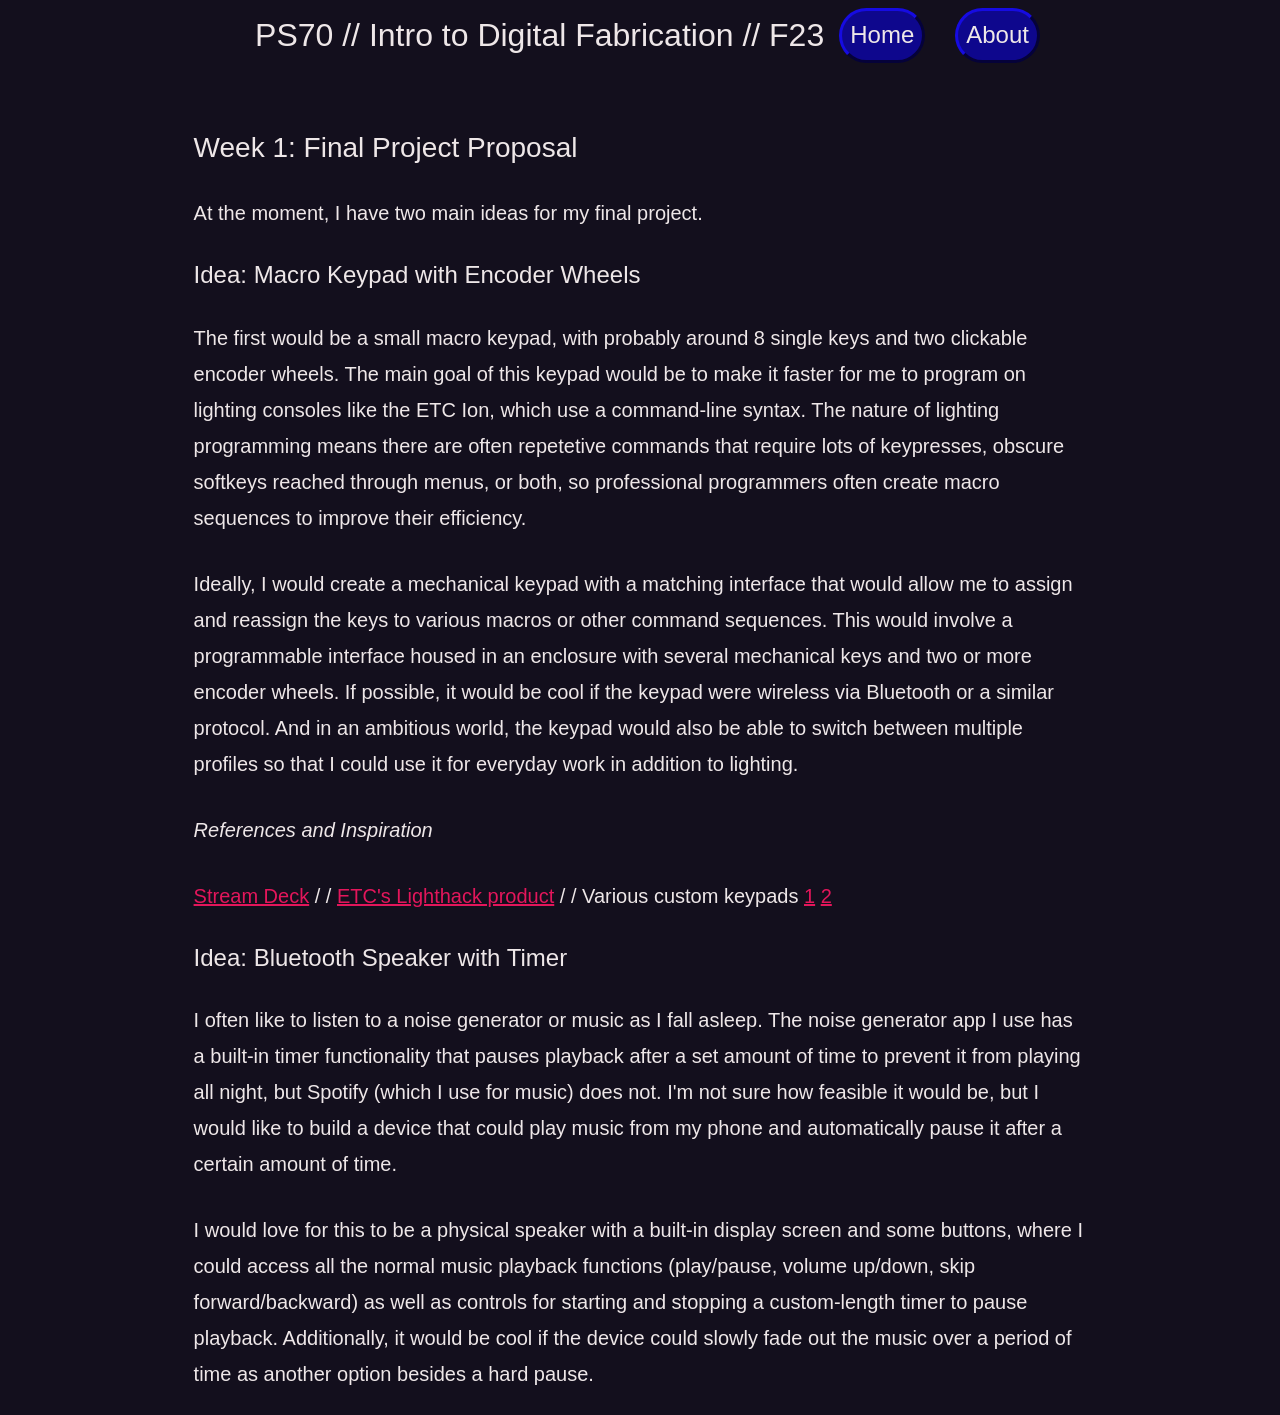
==== 01_intro/index.html @ b15eff0a "moved files to main repository" ====
<!DOCTYPE html>
<html lang="en">

<title>PS70: Intro to Digital Fabrication </title>
<link href="https://cdn.jsdelivr.net/npm/bootstrap@5.1.1/dist/css/bootstrap.min.css" rel="stylesheet">
<link href="../style.css" rel="stylesheet">


<nav class="navbar navbar-expand-sm navbar-dark" style="background-color: #130F1D; color: #EEE7E8;">
  <div style="align-items: center; justify-content: center;" class="container-fluid">
    <div class="flexrow">
      <h2 class="nav-title">PS70 // Intro to Digital Fabrication // F23</h2>
    </div>
    <div class="navbar-nav">
      <h4><a class="nav-link" href="../index.html">Home</a></h4>
      <h4><a class="nav-link" href="../about.html">About</a></h4>
    </div>
  </div>
</nav>

<body>
<xmp style="display:none;">
<div class="textcontainer">
<p class="margin">   </p>

<h3>Week 1: Final Project Proposal</h3>

<p class="margin">   </p>
At the moment, I have two main ideas for my final project.

<p class="margin">   </p>
<h4>Idea: Macro Keypad with Encoder Wheels</h4>

<p class="margin">   </p>
The first would be a small macro keypad, with probably around 8 single keys
and two clickable encoder wheels. The main goal of this keypad would be to make
it faster for me to program on lighting consoles like the ETC Ion, which use a
command-line syntax. The nature of lighting programming means there are often
repetetive commands that require lots of keypresses, obscure softkeys reached
through menus, or both, so professional programmers often create macro sequences
to improve their efficiency.

<p class="margin">   </p>
Ideally, I would create a mechanical keypad with a matching interface that would
allow me to assign and reassign the keys to various macros or other command
sequences. This would involve a programmable interface housed in an enclosure
with several mechanical keys and two or more encoder wheels. If possible, it
would be cool if the keypad were wireless via Bluetooth or a similar protocol.
And in an ambitious world, the keypad would also be able to switch between
multiple profiles so that I could use it for everyday work in addition
to lighting.

<p class="margin">   </p>
<em>References and Inspiration</em>

<p class="margin">   </p>
[Stream Deck](https://www.elgato.com/us/en/p/stream-deck-mk2-black) /
/ [ETC's Lighthack product](https://blog.etcconnect.com/2017/12/lighthack-community-supported-eos-project-kit) /
/ Various custom keypads [1](https://drop.com/buy/megalodon-dual-layer-knob-macro-pad) [2](https://www.aliexpress.com/i/3256803892812265.html?gatewayAdapt=4itemAdapt)

<p class="margin">   </p>
<p class="margin">   </p>
<h4>Idea: Bluetooth Speaker with Timer</h4>

<p class="margin">   </p>
I often like to listen to a noise generator or music as I fall asleep. The noise
generator app I use has a built-in timer functionality that pauses playback after
a set amount of time to prevent it from playing all night, but Spotify (which I
use for music) does not. I'm not sure how feasible it would be, but I would like
to build a device that could play music from my phone and automatically pause it
after a certain amount of time.

<p class="margin">   </p>
I would love for this to be a physical speaker with a built-in display screen and
some buttons, where I could access all the normal music playback functions
(play/pause, volume up/down, skip forward/backward) as well as controls for starting
and stopping a custom-length timer to pause playback. Additionally, it would be cool
if the device could slowly fade out the music over a period of time as another
option besides a hard pause.

</div>
</xmp>
</body>

<script src="../strapdown.js"></script>
<script src="https://cdn.jsdelivr.net/npm/bootstrap@5.0.2/dist/js/bootstrap.bundle.min.js" ></script>

</html>
---- style.css ----
body {
    font: 20px "Gill Sans", Verdana, sans-serif;
    line-height: 1.8;
    color: #EEE7E8;
    background-color: #130F1D;
    padding-top: 0px !important;
  }

.textcontainer {
  padding: 2% 10%;;
}

p {font-size: 16px;}
.margin {margin-bottom: 30px;}

a {
  color: #E3165B;
}

.container-fluid {
  padding: 0px;
  /*padding-bottom: 70px;*/
}

nav {
  background-color: #130F1D;
  color: #EEE7E8;
  padding: 50px 0px;
}

.navbar-nav {
  display: flex;
  justify-content: flex-start;
  gap: 30px;
}

.nav-title{
  margin-left: 15px;
  margin-right: 15px;
  color: #EEE7E8;
}

.nav-link {
  border: 3px outset #0E078D;
  border-radius: 40px;
  padding: 10px 30px;
  background-color: #0E078D;
  color: #EEE7E8;
  transition: 0.3s;
}

.nav-link:hover {
  border: 3px inset #E3165B;
  border-radius: 40px;
  padding: 10px 30px;
  background-color: #0E078D;
  transition: 0.3s;
}

#btn {
  border: 3px outset #0E078D;
  border-radius: 40px;
  padding: 10px 30px;
  background-color: #0E078D;
  color: #EEE7E8;
  transition: 0.3s;
}

#btn:hover {
  border: 3px inset #E3165B;
  border-radius: 40px;
  padding: 10px 30px;
  background-color: #0E078D;
  transition: 0.3s;
}

.row {
  margin: auto auto;
}

.flexrow {
  display: flex;
  justify-content: space-evenly;
}

.center-row {
  display: flex;
  justify-content: center;
}

code {
  background-color: #2d2b33;
  color: #EEE7E8;
  font-family: 'Courier New', Courier, monospace;
}

.caption {
  color: gray;
  font-size: 16px;
  text-align: center;
  font-style: italic;
}

#aboutme {
  padding: 20px;
}
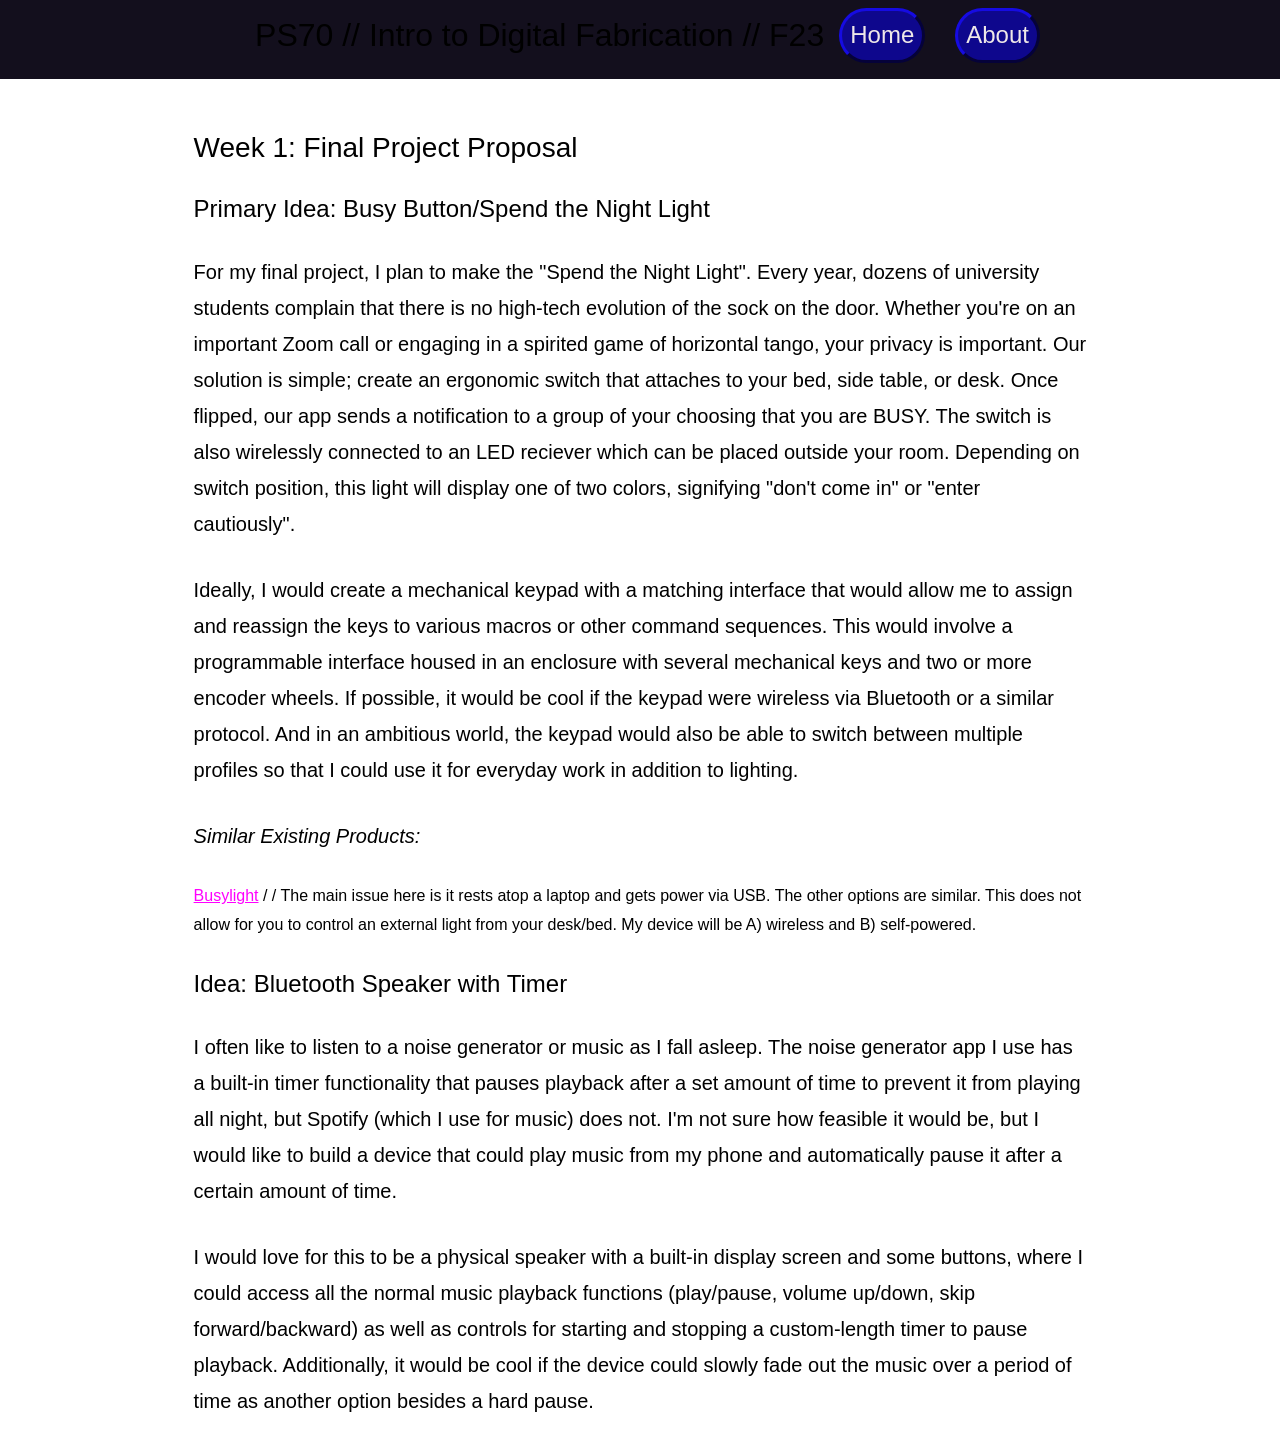
==== commit 8f6a0010: "About page and final project." ====
--- a/01_intro/index.html
+++ b/01_intro/index.html
@@ -25,20 +25,14 @@
 
 <h3>Week 1: Final Project Proposal</h3>
 
-<p class="margin">   </p>
-At the moment, I have two main ideas for my final project.
 
 <p class="margin">   </p>
-<h4>Idea: Macro Keypad with Encoder Wheels</h4>
+<h4>Primary Idea: Busy Button/Spend the Night Light</h4>
 
 <p class="margin">   </p>
-The first would be a small macro keypad, with probably around 8 single keys
-and two clickable encoder wheels. The main goal of this keypad would be to make
-it faster for me to program on lighting consoles like the ETC Ion, which use a
-command-line syntax. The nature of lighting programming means there are often
-repetetive commands that require lots of keypresses, obscure softkeys reached
-through menus, or both, so professional programmers often create macro sequences
-to improve their efficiency.
+For my final project, I plan to make the "Spend the Night Light". Every year, dozens of university students complain that there is no high-tech evolution of the sock on the door. Whether you're on an important Zoom call or engaging in a spirited game of horizontal tango, your privacy is important. 
+
+Our solution is simple; create an ergonomic switch that attaches to your bed, side table, or desk. Once flipped, our app sends a notification to a group of your choosing that you are BUSY. The switch is also wirelessly connected to an LED reciever which can be placed outside your room. Depending on switch position, this light will display one of two colors, signifying "don't come in" or "enter cautiously".</p>
 
 <p class="margin">   </p>
 Ideally, I would create a mechanical keypad with a matching interface that would
@@ -51,12 +45,11 @@
 to lighting.
 
 <p class="margin">   </p>
-<em>References and Inspiration</em>
+<em>Similar Existing Products:</em>
 
-<p class="margin">   </p>
-[Stream Deck](https://www.elgato.com/us/en/p/stream-deck-mk2-black) /
-/ [ETC's Lighthack product](https://blog.etcconnect.com/2017/12/lighthack-community-supported-eos-project-kit) /
-/ Various custom keypads [1](https://drop.com/buy/megalodon-dual-layer-knob-macro-pad) [2](https://www.aliexpress.com/i/3256803892812265.html?gatewayAdapt=4itemAdapt)
+<p class="margin">   
+[Busylight](https://www.amazon.com/PLENOM-AMERICAS-Kuando-Busylight-Omega/dp/B019WQXWA2/?_encoding=UTF8&pd_rd_w=lcuWr&content-id=amzn1.sym.35cab78c-35e3-4fc1-aab0-27eaa6c86063%3Aamzn1.symc.e5c80209-769f-4ade-a325-2eaec14b8e0e&pf_rd_p=35cab78c-35e3-4fc1-aab0-27eaa6c86063&pf_rd_r=Q65WGFS56B6EZ2C6GS0F&pd_rd_wg=H7T9C&pd_rd_r=dfe320a8-86c5-4a4c-a058-cbe9e5171dfb&ref_=pd_gw_ci_mcx_mr_hp_atf_m) /
+/ The main issue here is it rests atop a laptop and gets power via USB. The other options are similar. This does not allow for you to control an external light from your desk/bed. My device will be A) wireless and B) self-powered. 
 
 <p class="margin">   </p>
 <p class="margin">   </p>
--- a/style.css
+++ b/style.css
@@ -1,10 +1,19 @@
 body {
-    font: 20px "Gill Sans", Verdana, sans-serif;
+    font-family: 'Montserrat', sans-serif;
+    font-size: 20px;
     line-height: 1.8;
-    color: #EEE7E8;
-    background-color: #130F1D;
+    color: black;
+    background-color: white;
     padding-top: 0px !important;
-  }
+}
+
+/* Update the font-family property for other elements as needed */
+.nav-title {
+    font-family: 'Montserrat', sans-serif;
+}
+
+/* ... other styles ... */
+
 
 .textcontainer {
   padding: 2% 10%;;
@@ -14,7 +23,7 @@
 .margin {margin-bottom: 30px;}
 
 a {
-  color: #E3165B;
+  color: #FF00FF;
 }
 
 .container-fluid {
@@ -23,9 +32,9 @@
 }
 
 nav {
-  background-color: #130F1D;
-  color: #EEE7E8;
-  padding: 50px 0px;
+    background-color: white; /* Change banner color to white */
+    color: black; /* Change text color in the banner to black */
+    padding: 50px 0px;
 }
 
 .navbar-nav {
@@ -37,7 +46,7 @@
 .nav-title{
   margin-left: 15px;
   margin-right: 15px;
-  color: #EEE7E8;
+  color: black;
 }
 
 .nav-link {
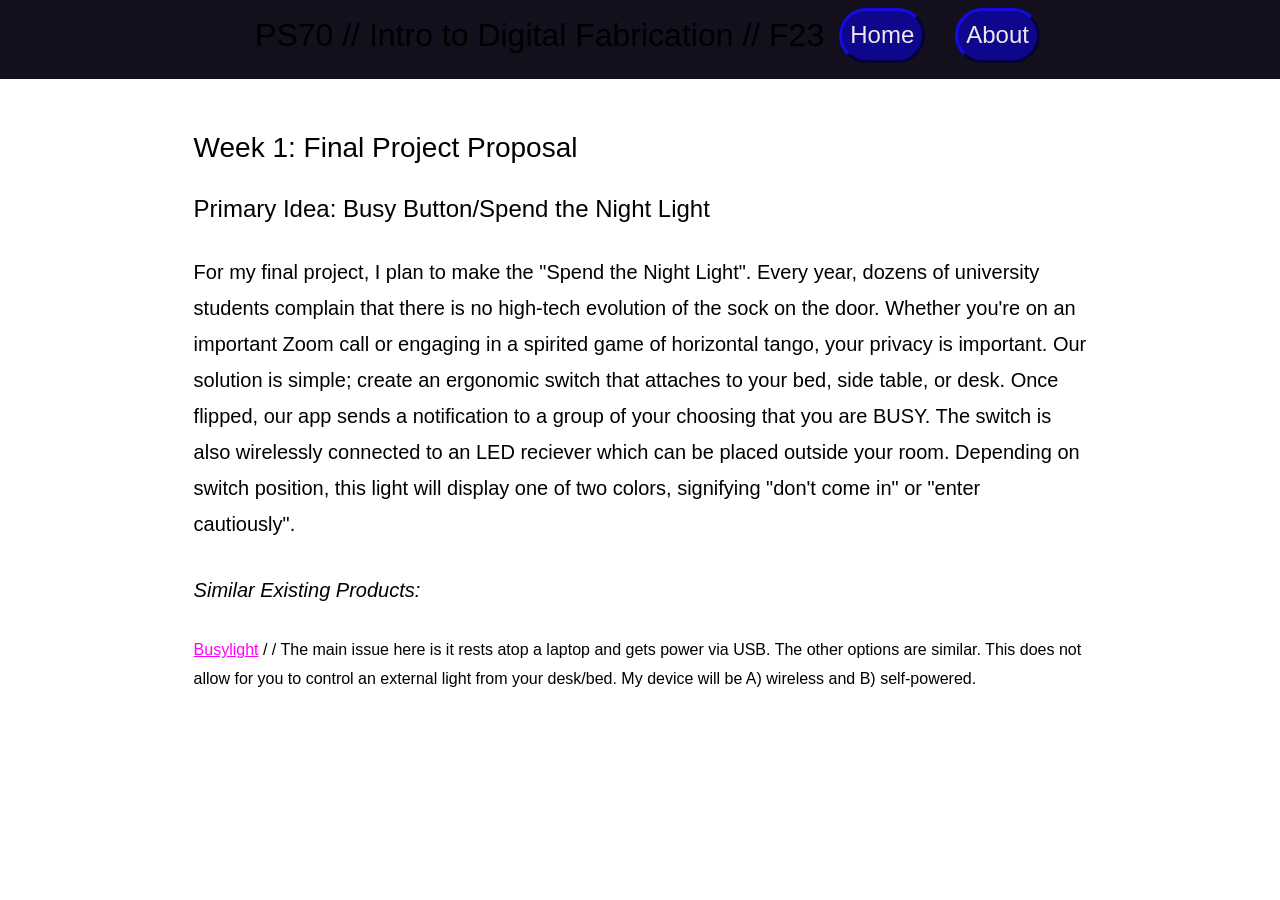
==== commit dbf0eec6: "update final project idea" ====
--- a/01_intro/index.html
+++ b/01_intro/index.html
@@ -35,41 +35,11 @@
 Our solution is simple; create an ergonomic switch that attaches to your bed, side table, or desk. Once flipped, our app sends a notification to a group of your choosing that you are BUSY. The switch is also wirelessly connected to an LED reciever which can be placed outside your room. Depending on switch position, this light will display one of two colors, signifying "don't come in" or "enter cautiously".</p>
 
 <p class="margin">   </p>
-Ideally, I would create a mechanical keypad with a matching interface that would
-allow me to assign and reassign the keys to various macros or other command
-sequences. This would involve a programmable interface housed in an enclosure
-with several mechanical keys and two or more encoder wheels. If possible, it
-would be cool if the keypad were wireless via Bluetooth or a similar protocol.
-And in an ambitious world, the keypad would also be able to switch between
-multiple profiles so that I could use it for everyday work in addition
-to lighting.
-
-<p class="margin">   </p>
 <em>Similar Existing Products:</em>
 
 <p class="margin">   
 [Busylight](https://www.amazon.com/PLENOM-AMERICAS-Kuando-Busylight-Omega/dp/B019WQXWA2/?_encoding=UTF8&pd_rd_w=lcuWr&content-id=amzn1.sym.35cab78c-35e3-4fc1-aab0-27eaa6c86063%3Aamzn1.symc.e5c80209-769f-4ade-a325-2eaec14b8e0e&pf_rd_p=35cab78c-35e3-4fc1-aab0-27eaa6c86063&pf_rd_r=Q65WGFS56B6EZ2C6GS0F&pd_rd_wg=H7T9C&pd_rd_r=dfe320a8-86c5-4a4c-a058-cbe9e5171dfb&ref_=pd_gw_ci_mcx_mr_hp_atf_m) /
 / The main issue here is it rests atop a laptop and gets power via USB. The other options are similar. This does not allow for you to control an external light from your desk/bed. My device will be A) wireless and B) self-powered. 
-
-<p class="margin">   </p>
-<p class="margin">   </p>
-<h4>Idea: Bluetooth Speaker with Timer</h4>
-
-<p class="margin">   </p>
-I often like to listen to a noise generator or music as I fall asleep. The noise
-generator app I use has a built-in timer functionality that pauses playback after
-a set amount of time to prevent it from playing all night, but Spotify (which I
-use for music) does not. I'm not sure how feasible it would be, but I would like
-to build a device that could play music from my phone and automatically pause it
-after a certain amount of time.
-
-<p class="margin">   </p>
-I would love for this to be a physical speaker with a built-in display screen and
-some buttons, where I could access all the normal music playback functions
-(play/pause, volume up/down, skip forward/backward) as well as controls for starting
-and stopping a custom-length timer to pause playback. Additionally, it would be cool
-if the device could slowly fade out the music over a period of time as another
-option besides a hard pause.
 
 </div>
 </xmp>
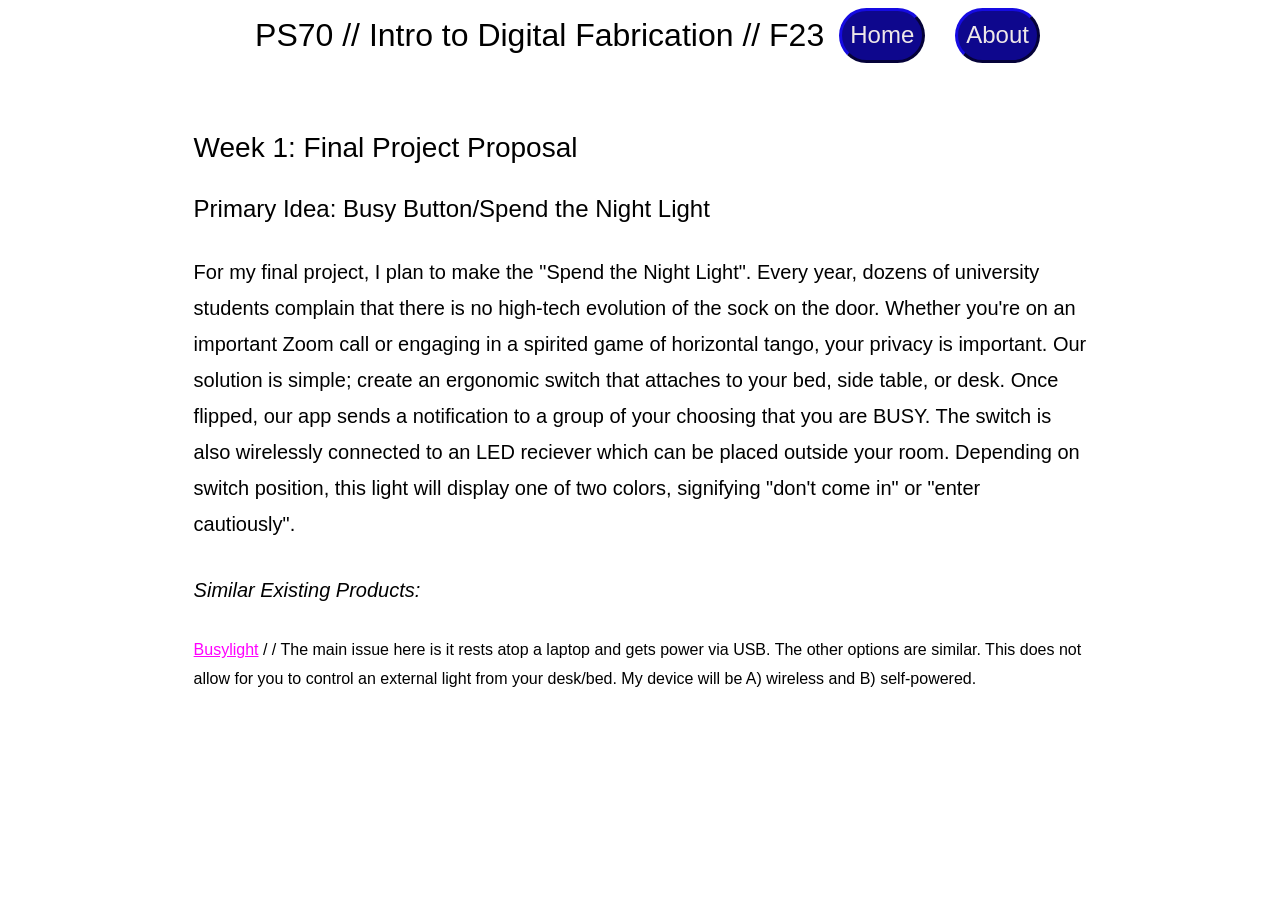
==== commit 6464dfc6: "trying to fix image" ====
--- a/01_intro/index.html
+++ b/01_intro/index.html
@@ -6,7 +6,7 @@
 <link href="../style.css" rel="stylesheet">
 
 
-<nav class="navbar navbar-expand-sm navbar-dark" style="background-color: #130F1D; color: #EEE7E8;">
+<nav class="navbar navbar-expand-sm navbar-dark" style="background-color: #white; color: #black;">
   <div style="align-items: center; justify-content: center;" class="container-fluid">
     <div class="flexrow">
       <h2 class="nav-title">PS70 // Intro to Digital Fabrication // F23</h2>
